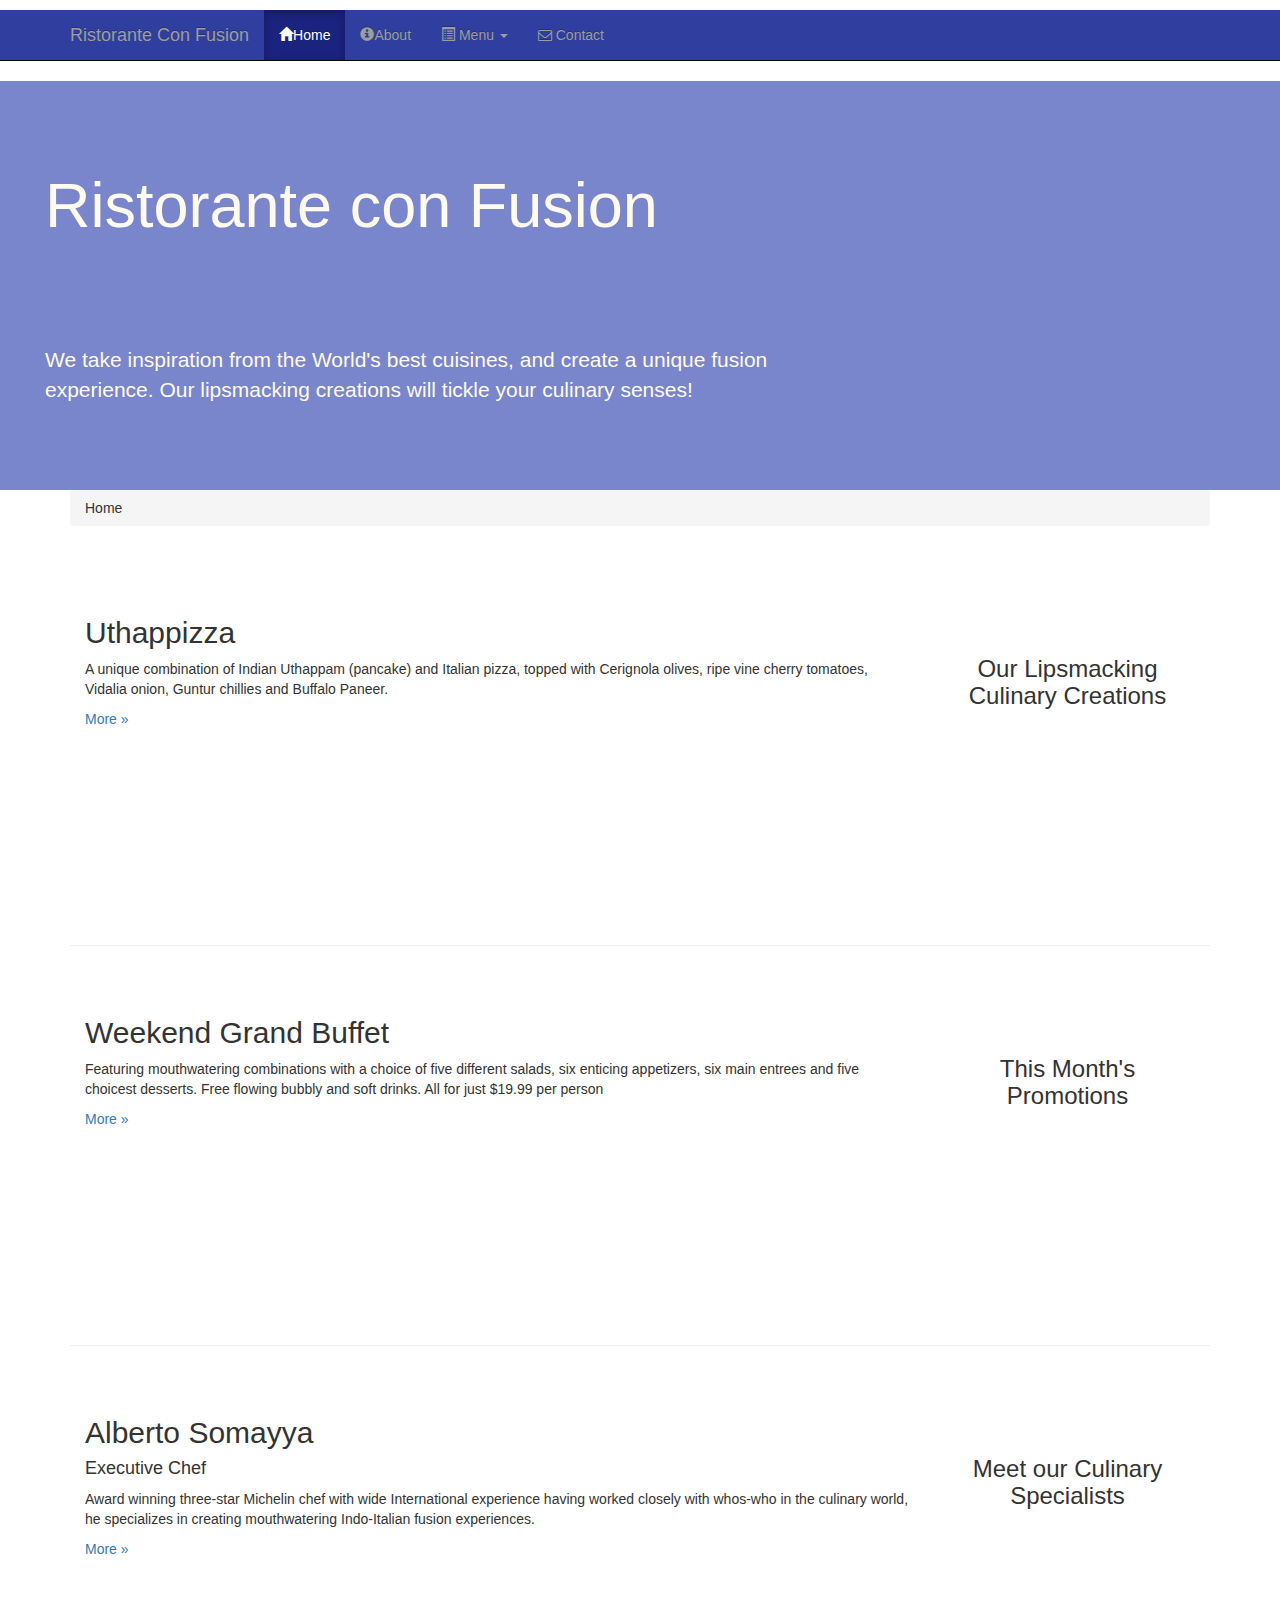
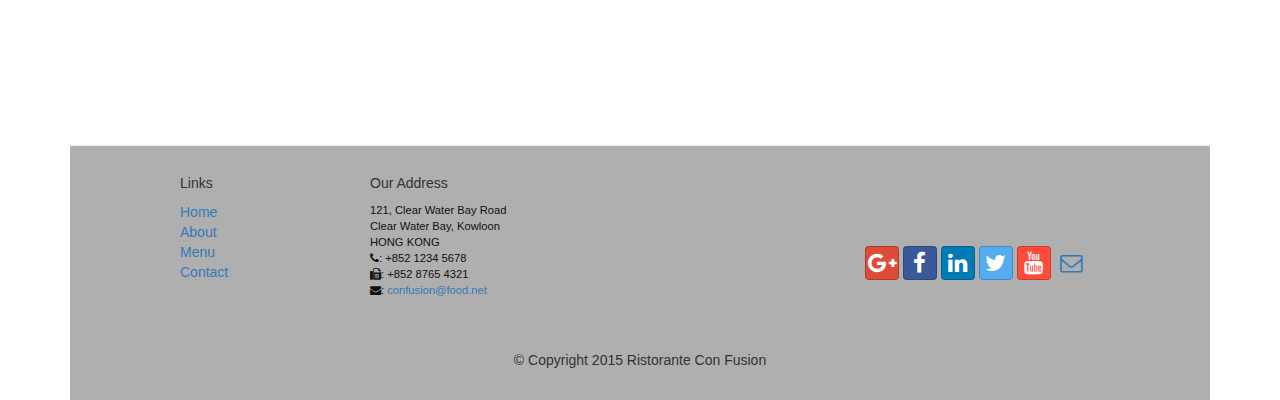
==== conFusion-Work/index.html @ 80133f32 "W2-work" ====
<!DOCTYPE html>
<html lang="en">

<head>
  <meta charset="utf-8">
  <meta http-equiv="X-UA-Compatible" content="IE=edge">
  <meta name="viewport" content="width=device-width, initial-scale=1">
  <!-- The above 3 meta tags *must* come first in the head; any other head
  content must come *after* these tags -->

  <title>Ristorante Con Fusion</title>

  <!-- Bootstrap -->
  <link href="css/bootstrap.min.css" rel="stylesheet">
  <link href="css/bootstrap-theme.min.css" rel="stylesheet">
  <link href="css/mystyles.css" rel="stylesheet">
  <link href="css/font-awesome.min.css" rel="stylesheet">
  <link href="css/bootstrap-social.css" rel="stylesheet">

  <!-- HTML5 shim and Respond.js for IE8 support of HTML5 elements and media queries -->
  <!-- WARNING: Respond.js doesn't work if you view the page via file:// -->
  <!--[if lt IE 9]>
    <script src="https://oss.maxcdn.com/html5shiv/3.7.2/html5shiv.min.js"></script>
    <script src="https://oss.maxcdn.com/respond/1.4.2/respond.min.js"></script>
    <![endif]-->

  </head>

  <body>
    <!-- Start NavBar -->
    <nav class="navbar navbar-inverse navbar-static-top" role="navigation">
      <div class="container">
        <div class="navbar-header">
          <button type="button" class="navbar-toggle collapsed" data-toggle="collapse" data-target="#navbar" aria-expanded="false" aria-controls="navbar">
            <span class="sr-only">Toggle navigation</span>
            <span class="icon-bar"></span>
            <span class="icon-bar"></span>
            <span class="icon-bar"></span>
          </button>
          <a class="navbar-brand" href="index.html">Ristorante Con Fusion</a>
        </div>
        <div id="navbar" class="navbar-collapse collapse">
          <ul class="nav navbar-nav">
            <li class="active">
              <a href="index.html">
                <span class="glyphicon glyphicon-home" aria-hidden="true"></span>Home</a>
              </li>
              <li>
                <a href="aboutus.html">
                  <span class="glyphicon glyphicon-info-sign" aria-hidden="true"></span>About</a>
                </li>
                <li class="dropdown">
                  <a href="#" class="dropdown-toggle" data-toggle="dropdown" role="button" aria-haspopup="true" aria-expanded="false">
                  <span class="glyphicon glyphicon-list-alt" aria-hidden="true"></span> Menu <span class="caret"></span></a>
                  <ul class="dropdown-menu">
                    <li><a href="#">Appetizers</a></li>
                    <li><a href="#">Main Courses</a></li>
                    <li><a href="#">Desserts</a></li>
                    <li><a href="#">Drinks</a></li>
                    <li role="separator" class="divider"></li>
                    <li class="dropdown-header">Specials</li>
                    <li><a href="#">Lunch Buffet</a></li>
                    <li><a href="#">Weekend Brunch</a></li>
                  </ul>
                </li>
                <li>
                  <a href="contactus.html">
                    <i class="fa fa-envelope-o"></i> Contact</a>
                </li>
              </ul>
            </div>
          </div>
        </nav>
        <!-- / NarBar -->

        <!-- Start Header -->
        <header class="jumbotron">
          <!-- Main component for a primary marketing message or call to action -->
          <div class="contianer">
            <div class="row row-header">
              <div class="col-xs-12 col-sm-8">
                <h1>Ristorante con Fusion</h1>
                <p style="padding:40px;"></p>
                <p>We take inspiration from the World's best cuisines, and create a unique fusion experience. Our lipsmacking creations will tickle your culinary senses!</p>
              </div>
              <div class="col-xs-12 col-sm-4">
              </div>
            </div>
          </div>
        </header>
        <!-- / Header -->

        <!-- Start Contain -->
        <div class="container">
          <div class="row">
            <div class="col-xs-12 col-sm-12">
              <!-- start breadcrumb -->
              <ol class="breadcrumb">
                <li>Home</li>
              </ol>
              <!-- / breadcrumb -->
            </div>
            <div>
            </div>
          </div>

          <div class="row row-content">
            <div class="col-xs-12 col-sm-3 col-sm-push-9">
              <p style="padding:20px;"></p>
              <h3 align="center">Our Lipsmacking Culinary Creations</h3>
            </div>
            <div class="col-xs-12 col-sm-9 col-sm-pull-3">
              <h2>Uthappizza</h2>
              <p>A unique combination of Indian Uthappam (pancake) and Italian pizza, topped with Cerignola olives, ripe vine cherry tomatoes, Vidalia onion, Guntur chillies and Buffalo Paneer.</p>
              <p><a href="#">More »</a></p>
            </div>
          </div>

          <div class="row row-content">
            <div class="col-xs-12 col-sm-3 col-sm-push-9">
              <p style="padding:20px;"></p>
              <h3 align="center">This Month's Promotions</h3>
            </div>
            <div class="col-xs-12 col-sm-9 col-sm-pull-3">
              <h2>Weekend Grand Buffet</h2>
              <p>Featuring mouthwatering combinations with a choice of five different salads, six enticing appetizers, six main entrees and five choicest desserts. Free flowing bubbly and soft drinks. All for just $19.99 per person </p>
              <p><a href="#">More »</a></p>
            </div>
          </div>

          <div class="row row-content">
            <div class="col-xs-12 col-sm-3 col-sm-push-9">
              <p style="padding:20px;"></p>
              <h3 align="center">Meet our Culinary Specialists</h3>
            </div>
            <div class="col-xs-12 col-sm-9 col-sm-pull-3">
              <h2>Alberto Somayya</h2>
              <h4>Executive Chef</h4>
              <p>Award winning three-star Michelin chef with wide International experience having worked closely with whos-who in the culinary world, he specializes in creating mouthwatering Indo-Italian fusion experiences. </p>
              <p><a href="#">More »</a></p>
            </div>
          </div>
        </div>
        <!-- / Contain -->

        <!-- Start Footer -->
        <footer>
          <div class="container">
            <div class="row row-footer">
              <div class="col-xs-5 col-xs-offset-1 col-sm-2 col-sm-offset-1">
                <h5>Links</h5>
                <ul class="list-unstyled">
                  <li><a href="index.html">Home</a></li>
                  <li><a href="aboutus.html">About</a></li>
                  <li><a href="#">Menu</a></li>
                  <li><a href="contactus.html">Contact</a></li>
                </ul>
              </div>
              <div class="col-xs-6 col-sm-5">
                <h5>Our Address</h5>
                <address>
                  121, Clear Water Bay Road
                  <br> Clear Water Bay, Kowloon
                  <br> HONG KONG
                  <br>
                  <i class="fa fa-phone"></i>: +852 1234 5678
                  <br>
                  <i class="fa fa-fax"></i>: +852 8765 4321
                  <br>
                  <i class="fa fa-envelope"></i>:
                  <a href="mailto:confusion@food.net">confusion@food.net</a>
                </address>
              </div>
              <div class="col-xs-12 col-sm-4">
                <div style="padding: 40px 10px;">
                  <div class="nav navbar-nav" style="padding: 40px 10px;">
                    <a class="btn btn-social-icon btn-google-plus" href="http://google.com/+">
                      <i class="fa fa-google-plus"></i>
                    </a>
                    <a class="btn btn-social-icon btn-facebook" href="http://www.facebook.com/profile.php?id=">
                      <i class="fa fa-facebook"></i>
                    </a>
                    <a class="btn btn-social-icon btn-linkedin" href="http://www.linkedin.com/in/">
                      <i class="fa fa-linkedin"></i>
                    </a>
                    <a class="btn btn-social-icon btn-twitter" href="http://twitter.com/">
                      <i class="fa fa-twitter"></i>
                    </a>
                    <a class="btn btn-social-icon btn-youtube" href="http://youtube.com/">
                      <i class="fa fa-youtube"></i>
                    </a>
                    <a class="btn btn-social-icon" href="mailto:">
                      <i class="fa fa-envelope-o"></i>
                    </a>
                  </div>
                </div>
              </div>
              <div class="col-xs-12">
                <p style="padding:10px;"></p>
                <p align="center">© Copyright 2015 Ristorante Con Fusion</p>
              </div>
            </div>
          </div>
        </footer>
        <!-- / Footer -->

        <!-- jQuery (necessary for Bootstrap's JavaScript plugins) -->
        <script src="https://ajax.googleapis.com/ajax/libs/jquery/1.11.3/jquery.min.js"></script>
        <!-- Include all compiled plugins (below), or include individual files as needed -->
        <script src="js/bootstrap.min.js"></script>

    </body>

  </html>
---- conFusion-Work/css/mystyles.css ----
.row-header{
    margin:0px auto;
    padding:0px auto;
}

.row-content {
    margin:0px auto;
    padding: 50px 0px 50px 0px;
    border-bottom: 1px ridge;
    min-height:400px;
}

.row-footer{
    background-color: #AfAfAf;
    margin:0px auto;
    padding: 20px 0px 20px 0px;
}

.jumbotron {
    padding:70px 30px 70px 30px;
    margin:0px auto;
    background: #7986CB ;
    color:floralwhite;
}

address{
    font-size:80%;
    margin:0px;
    color:#0f0f0f;
}

body{
    padding:10px 0px 0px 0px;
    z-index:0;
}

.navbar-inverse {
     background: #303F9F;
}

.navbar-inverse .navbar-nav > .active > a,
.navbar-inverse .navbar-nav > .active > a:hover,
.navbar-inverse .navbar-nav > .active > a:focus {
    color: #fff;
    background: #1A237E;
}

.navbar-inverse .navbar-nav > .open > a,
 .navbar-inverse .navbar-nav > .open > a:hover,
 .navbar-inverse .navbar-nav > .open > a:focus {
    color: #fff;
    background: #1A237E;
}

.navbar-inverse .navbar-nav .open .dropdown-menu> li> a,
.navbar-inverse .navbar-nav .open .dropdown-menu {
    background-color: #303F9F;
    color:#eeeeee;
}

.navbar-inverse .navbar-nav .open .dropdown-menu> li> a:hover {
    color:#000000;
}
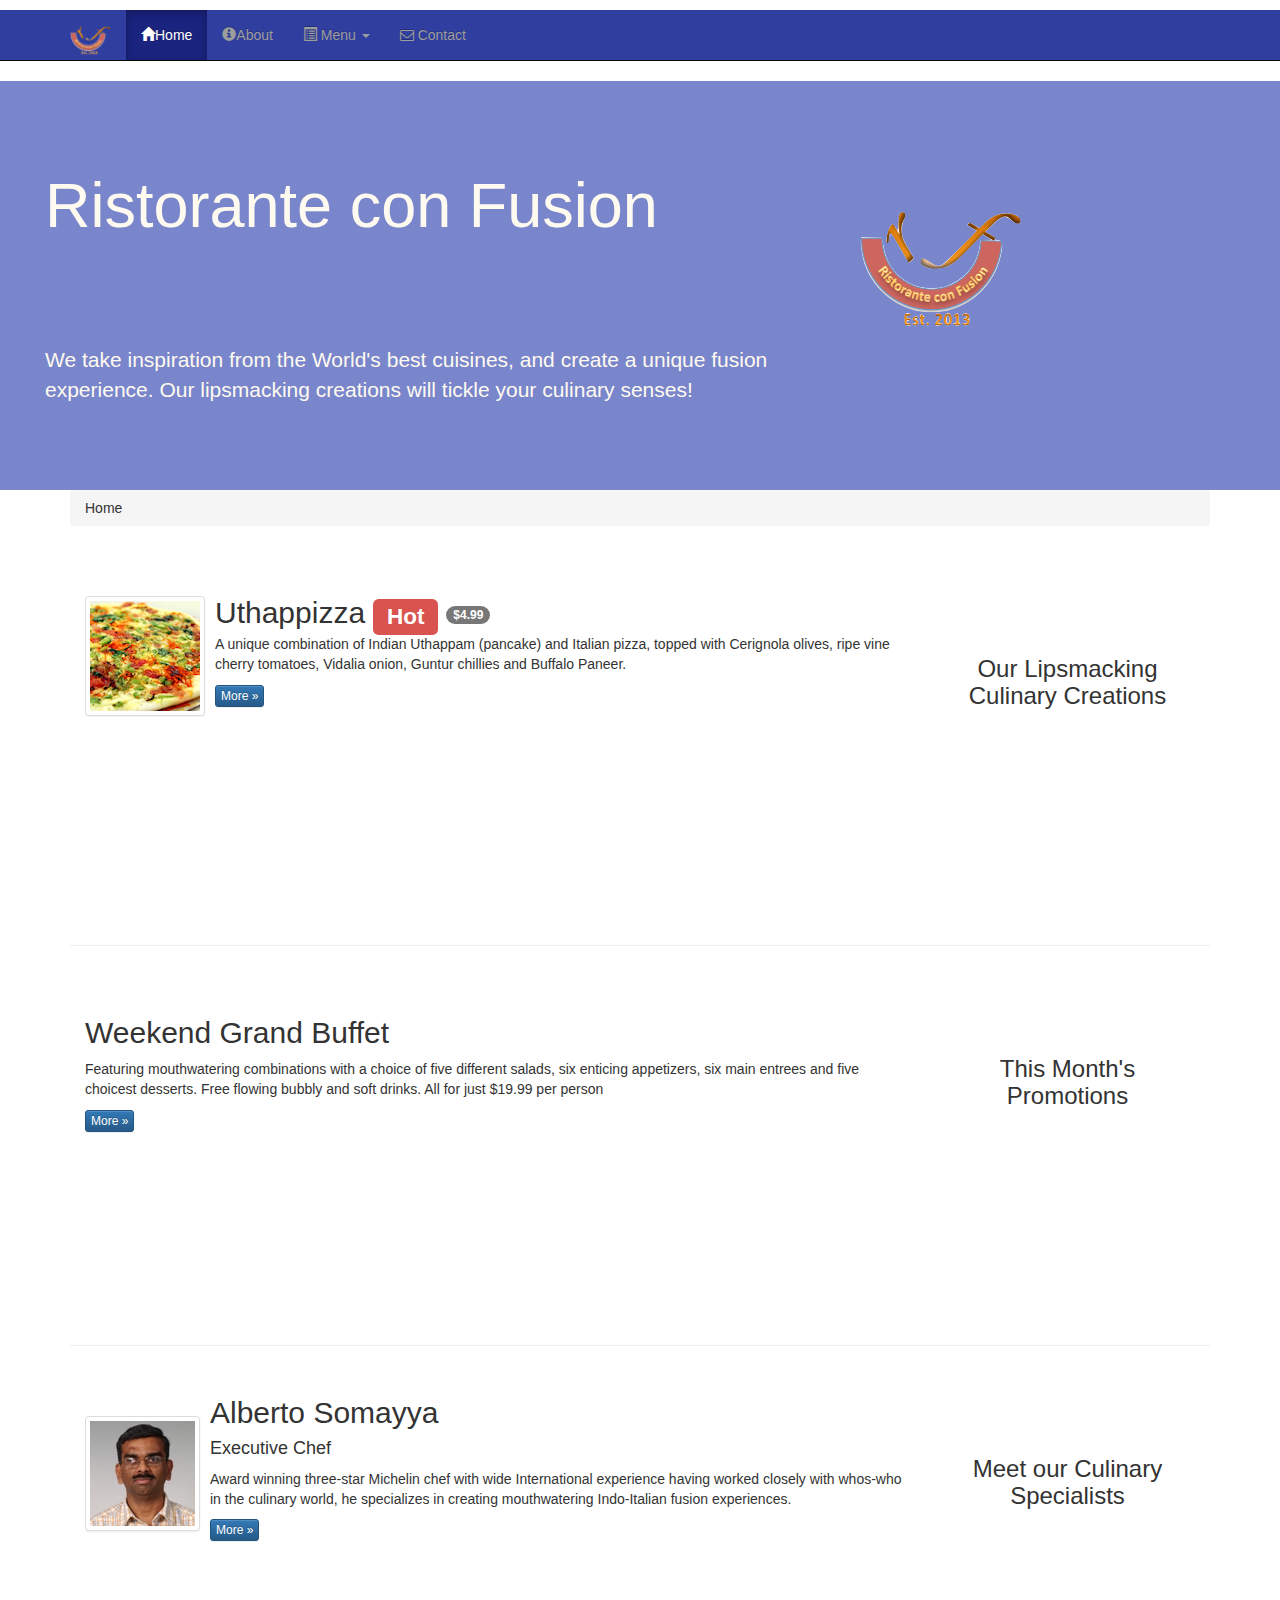
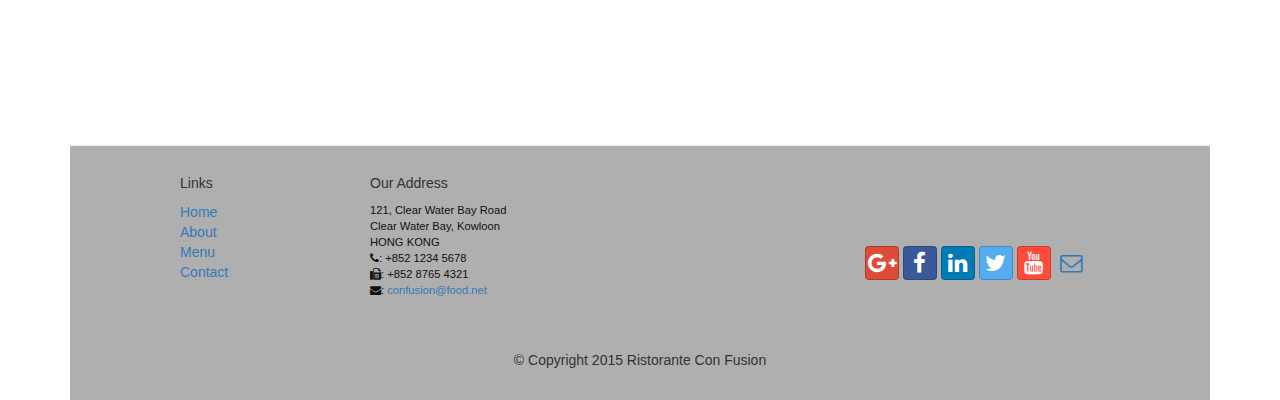
==== commit e892716e: "w2-course-completed" ====
--- a/conFusion-Work/index.html
+++ b/conFusion-Work/index.html
@@ -24,191 +24,220 @@
     <script src="https://oss.maxcdn.com/respond/1.4.2/respond.min.js"></script>
     <![endif]-->
 
-  </head>
-
-  <body>
-    <!-- Start NavBar -->
-    <nav class="navbar navbar-inverse navbar-static-top" role="navigation">
-      <div class="container">
-        <div class="navbar-header">
-          <button type="button" class="navbar-toggle collapsed" data-toggle="collapse" data-target="#navbar" aria-expanded="false" aria-controls="navbar">
-            <span class="sr-only">Toggle navigation</span>
-            <span class="icon-bar"></span>
-            <span class="icon-bar"></span>
-            <span class="icon-bar"></span>
-          </button>
-          <a class="navbar-brand" href="index.html">Ristorante Con Fusion</a>
-        </div>
-        <div id="navbar" class="navbar-collapse collapse">
-          <ul class="nav navbar-nav">
-            <li class="active">
-              <a href="index.html">
-                <span class="glyphicon glyphicon-home" aria-hidden="true"></span>Home</a>
-              </li>
-              <li>
-                <a href="aboutus.html">
-                  <span class="glyphicon glyphicon-info-sign" aria-hidden="true"></span>About</a>
-                </li>
-                <li class="dropdown">
-                  <a href="#" class="dropdown-toggle" data-toggle="dropdown" role="button" aria-haspopup="true" aria-expanded="false">
-                  <span class="glyphicon glyphicon-list-alt" aria-hidden="true"></span> Menu <span class="caret"></span></a>
-                  <ul class="dropdown-menu">
-                    <li><a href="#">Appetizers</a></li>
-                    <li><a href="#">Main Courses</a></li>
-                    <li><a href="#">Desserts</a></li>
-                    <li><a href="#">Drinks</a></li>
-                    <li role="separator" class="divider"></li>
-                    <li class="dropdown-header">Specials</li>
-                    <li><a href="#">Lunch Buffet</a></li>
-                    <li><a href="#">Weekend Brunch</a></li>
-                  </ul>
-                </li>
-                <li>
-                  <a href="contactus.html">
-                    <i class="fa fa-envelope-o"></i> Contact</a>
-                </li>
-              </ul>
+</head>
+
+<body>
+  <!-- Start NavBar -->
+  <nav class="navbar navbar-inverse navbar-static-top" role="navigation">
+    <div class="container">
+      <div class="navbar-header">
+        <button type="button" class="navbar-toggle collapsed" data-toggle="collapse" data-target="#navbar" aria-expanded="false" aria-controls="navbar">
+          <span class="sr-only">Toggle navigation</span>
+          <span class="icon-bar"></span>
+          <span class="icon-bar"></span>
+          <span class="icon-bar"></span>
+        </button>
+        <a class="navbar-brand" href="#">
+          <img src="img/logo.png" height=30 width=41>
+        </a>
+        </a>
+      </div>
+      <div id="navbar" class="navbar-collapse collapse">
+        <ul class="nav navbar-nav">
+          <li class="active">
+            <a href="index.html">
+              <span class="glyphicon glyphicon-home" aria-hidden="true"></span>Home</a>
+          </li>
+          <li>
+            <a href="aboutus.html">
+              <span class="glyphicon glyphicon-info-sign" aria-hidden="true"></span>About</a>
+          </li>
+          <li class="dropdown">
+            <a href="#" class="dropdown-toggle" data-toggle="dropdown" role="button" aria-haspopup="true" aria-expanded="false">
+              <span class="glyphicon glyphicon-list-alt" aria-hidden="true"></span> Menu
+              <span class="caret"></span>
+            </a>
+            <ul class="dropdown-menu">
+              <li><a href="#">Appetizers</a></li>
+              <li><a href="#">Main Courses</a></li>
+              <li><a href="#">Desserts</a></li>
+              <li><a href="#">Drinks</a></li>
+              <li role="separator" class="divider"></li>
+              <li class="dropdown-header">Specials</li>
+              <li><a href="#">Lunch Buffet</a></li>
+              <li><a href="#">Weekend Brunch</a></li>
+            </ul>
+          </li>
+          <li>
+            <a href="contactus.html">
+              <i class="fa fa-envelope-o"></i> Contact</a>
+          </li>
+        </ul>
+      </div>
+    </div>
+  </nav>
+  <!-- / NarBar -->
+
+  <!-- Start Header -->
+  <header class="jumbotron">
+    <!-- Main component for a primary marketing message or call to action -->
+    <div class="contianer">
+      <div class="row row-header">
+        <div class="col-xs-12 col-sm-8">
+          <h1>Ristorante con Fusion</h1>
+          <p style="padding:40px;"></p>
+          <p>We take inspiration from the World's best cuisines, and create a unique fusion experience. Our lipsmacking creations will tickle your culinary senses!</p>
+        </div>
+        <div class="col-xs-12 col-sm-2">
+          <p style="padding:20px;"></p>
+          <img src="img/logo.png" class="img-responsive">
+        </div>
+      </div>
+    </div>
+  </header>
+  <!-- / Header -->
+
+  <!-- Start Contain -->
+  <div class="container">
+    <div class="row">
+      <div class="col-xs-12 col-sm-12">
+        <!-- start breadcrumb -->
+        <ol class="breadcrumb">
+          <li>Home</li>
+        </ol>
+        <!-- / breadcrumb -->
+      </div>
+      <div>
+      </div>
+    </div>
+
+    <div class="row row-content">
+      <div class="col-xs-12 col-sm-3 col-sm-push-9">
+        <p style="padding:20px;"></p>
+        <h3 align="center">Our Lipsmacking Culinary Creations</h3>
+      </div>
+      <div class="col-xs-12 col-sm-9 col-sm-pull-3">
+        <div class="media">
+          <div class="media-left media-middle">
+            <a href="#">
+              <img class="media-object img-thumbnail" src="img/uthappizza.png" alt="Uthappizza">
+            </a>
+          </div>
+          <div class="media-body">
+            <h2 class="media-heading">Uthappizza
+              <span class="label label-danger">Hot</span>
+              <span class="badge">$4.99</span>
+            </h2>
+            <p>A unique combination of Indian Uthappam (pancake) and Italian pizza, topped with Cerignola olives, ripe vine cherry tomatoes, Vidalia onion, Guntur chillies and Buffalo Paneer.</p>
+            <p><a class="btn btn-primary btn-xs" href="#">More &raquo;</a></p>
+          </div>
+        </div>
+      </div>
+    </div>
+
+    <div class="row row-content">
+      <div class="col-xs-12 col-sm-3 col-sm-push-9">
+        <p style="padding:20px;"></p>
+        <h3 align="center">This Month's Promotions</h3>
+      </div>
+      <div class="col-xs-12 col-sm-9 col-sm-pull-3">
+        <h2>Weekend Grand Buffet</h2>
+        <p>Featuring mouthwatering combinations with a choice of five different salads, six enticing appetizers, six main entrees and five choicest desserts. Free flowing bubbly and soft drinks. All for just $19.99 per person </p>
+        <p><a class="btn btn-primary btn-xs" href="#">More &raquo;</a></p>
+      </div>
+    </div>
+
+    <div class="row row-content">
+      <div class="col-xs-12 col-sm-3 col-sm-push-9">
+        <p style="padding:20px;"></p>
+        <h3 align="center">Meet our Culinary Specialists</h3>
+      </div>
+      <div class="col-xs-12 col-sm-9 col-sm-pull-3">
+        <div class="media">
+          <div class="media-left media-middle">
+            <a href="#">
+              <img class="media-object img-thumbnail" src="img/alberto.png" alt="Alberto Somayya">
+            </a>
+          </div>
+          <div class="media-body">
+            <h2 class="media-heading">Alberto Somayya</h2>
+            <h4>Executive Chef</h4>
+            <p>Award winning three-star Michelin chef with wide International experience having worked closely with whos-who in the culinary world, he specializes in creating mouthwatering Indo-Italian fusion experiences.
+            </p>
+            <p><a class="btn btn-primary btn-xs" href="#">More &raquo;</a></p>
+          </div>
+        </div>
+      </div>
+    </div>
+  </div>
+  <!-- / Contain -->
+
+  <!-- Start Footer -->
+  <footer>
+    <div class="container">
+      <div class="row row-footer">
+        <div class="col-xs-5 col-xs-offset-1 col-sm-2 col-sm-offset-1">
+          <h5>Links</h5>
+          <ul class="list-unstyled">
+            <li><a href="index.html">Home</a></li>
+            <li><a href="aboutus.html">About</a></li>
+            <li><a href="#">Menu</a></li>
+            <li><a href="contactus.html">Contact</a></li>
+          </ul>
+        </div>
+        <div class="col-xs-6 col-sm-5">
+          <h5>Our Address</h5>
+          <address>
+            121, Clear Water Bay Road
+            <br> Clear Water Bay, Kowloon
+            <br> HONG KONG
+            <br>
+            <i class="fa fa-phone"></i>: +852 1234 5678
+            <br>
+            <i class="fa fa-fax"></i>: +852 8765 4321
+            <br>
+            <i class="fa fa-envelope"></i>:
+            <a href="mailto:confusion@food.net">confusion@food.net</a>
+          </address>
+        </div>
+        <div class="col-xs-12 col-sm-4">
+          <div style="padding: 40px 10px;">
+            <div class="nav navbar-nav" style="padding: 40px 10px;">
+              <a class="btn btn-social-icon btn-google-plus" href="http://google.com/+">
+                <i class="fa fa-google-plus"></i>
+              </a>
+              <a class="btn btn-social-icon btn-facebook" href="http://www.facebook.com/profile.php?id=">
+                <i class="fa fa-facebook"></i>
+              </a>
+              <a class="btn btn-social-icon btn-linkedin" href="http://www.linkedin.com/in/">
+                <i class="fa fa-linkedin"></i>
+              </a>
+              <a class="btn btn-social-icon btn-twitter" href="http://twitter.com/">
+                <i class="fa fa-twitter"></i>
+              </a>
+              <a class="btn btn-social-icon btn-youtube" href="http://youtube.com/">
+                <i class="fa fa-youtube"></i>
+              </a>
+              <a class="btn btn-social-icon" href="mailto:">
+                <i class="fa fa-envelope-o"></i>
+              </a>
             </div>
           </div>
-        </nav>
-        <!-- / NarBar -->
-
-        <!-- Start Header -->
-        <header class="jumbotron">
-          <!-- Main component for a primary marketing message or call to action -->
-          <div class="contianer">
-            <div class="row row-header">
-              <div class="col-xs-12 col-sm-8">
-                <h1>Ristorante con Fusion</h1>
-                <p style="padding:40px;"></p>
-                <p>We take inspiration from the World's best cuisines, and create a unique fusion experience. Our lipsmacking creations will tickle your culinary senses!</p>
-              </div>
-              <div class="col-xs-12 col-sm-4">
-              </div>
-            </div>
-          </div>
-        </header>
-        <!-- / Header -->
-
-        <!-- Start Contain -->
-        <div class="container">
-          <div class="row">
-            <div class="col-xs-12 col-sm-12">
-              <!-- start breadcrumb -->
-              <ol class="breadcrumb">
-                <li>Home</li>
-              </ol>
-              <!-- / breadcrumb -->
-            </div>
-            <div>
-            </div>
-          </div>
-
-          <div class="row row-content">
-            <div class="col-xs-12 col-sm-3 col-sm-push-9">
-              <p style="padding:20px;"></p>
-              <h3 align="center">Our Lipsmacking Culinary Creations</h3>
-            </div>
-            <div class="col-xs-12 col-sm-9 col-sm-pull-3">
-              <h2>Uthappizza</h2>
-              <p>A unique combination of Indian Uthappam (pancake) and Italian pizza, topped with Cerignola olives, ripe vine cherry tomatoes, Vidalia onion, Guntur chillies and Buffalo Paneer.</p>
-              <p><a href="#">More »</a></p>
-            </div>
-          </div>
-
-          <div class="row row-content">
-            <div class="col-xs-12 col-sm-3 col-sm-push-9">
-              <p style="padding:20px;"></p>
-              <h3 align="center">This Month's Promotions</h3>
-            </div>
-            <div class="col-xs-12 col-sm-9 col-sm-pull-3">
-              <h2>Weekend Grand Buffet</h2>
-              <p>Featuring mouthwatering combinations with a choice of five different salads, six enticing appetizers, six main entrees and five choicest desserts. Free flowing bubbly and soft drinks. All for just $19.99 per person </p>
-              <p><a href="#">More »</a></p>
-            </div>
-          </div>
-
-          <div class="row row-content">
-            <div class="col-xs-12 col-sm-3 col-sm-push-9">
-              <p style="padding:20px;"></p>
-              <h3 align="center">Meet our Culinary Specialists</h3>
-            </div>
-            <div class="col-xs-12 col-sm-9 col-sm-pull-3">
-              <h2>Alberto Somayya</h2>
-              <h4>Executive Chef</h4>
-              <p>Award winning three-star Michelin chef with wide International experience having worked closely with whos-who in the culinary world, he specializes in creating mouthwatering Indo-Italian fusion experiences. </p>
-              <p><a href="#">More »</a></p>
-            </div>
-          </div>
-        </div>
-        <!-- / Contain -->
-
-        <!-- Start Footer -->
-        <footer>
-          <div class="container">
-            <div class="row row-footer">
-              <div class="col-xs-5 col-xs-offset-1 col-sm-2 col-sm-offset-1">
-                <h5>Links</h5>
-                <ul class="list-unstyled">
-                  <li><a href="index.html">Home</a></li>
-                  <li><a href="aboutus.html">About</a></li>
-                  <li><a href="#">Menu</a></li>
-                  <li><a href="contactus.html">Contact</a></li>
-                </ul>
-              </div>
-              <div class="col-xs-6 col-sm-5">
-                <h5>Our Address</h5>
-                <address>
-                  121, Clear Water Bay Road
-                  <br> Clear Water Bay, Kowloon
-                  <br> HONG KONG
-                  <br>
-                  <i class="fa fa-phone"></i>: +852 1234 5678
-                  <br>
-                  <i class="fa fa-fax"></i>: +852 8765 4321
-                  <br>
-                  <i class="fa fa-envelope"></i>:
-                  <a href="mailto:confusion@food.net">confusion@food.net</a>
-                </address>
-              </div>
-              <div class="col-xs-12 col-sm-4">
-                <div style="padding: 40px 10px;">
-                  <div class="nav navbar-nav" style="padding: 40px 10px;">
-                    <a class="btn btn-social-icon btn-google-plus" href="http://google.com/+">
-                      <i class="fa fa-google-plus"></i>
-                    </a>
-                    <a class="btn btn-social-icon btn-facebook" href="http://www.facebook.com/profile.php?id=">
-                      <i class="fa fa-facebook"></i>
-                    </a>
-                    <a class="btn btn-social-icon btn-linkedin" href="http://www.linkedin.com/in/">
-                      <i class="fa fa-linkedin"></i>
-                    </a>
-                    <a class="btn btn-social-icon btn-twitter" href="http://twitter.com/">
-                      <i class="fa fa-twitter"></i>
-                    </a>
-                    <a class="btn btn-social-icon btn-youtube" href="http://youtube.com/">
-                      <i class="fa fa-youtube"></i>
-                    </a>
-                    <a class="btn btn-social-icon" href="mailto:">
-                      <i class="fa fa-envelope-o"></i>
-                    </a>
-                  </div>
-                </div>
-              </div>
-              <div class="col-xs-12">
-                <p style="padding:10px;"></p>
-                <p align="center">© Copyright 2015 Ristorante Con Fusion</p>
-              </div>
-            </div>
-          </div>
-        </footer>
-        <!-- / Footer -->
-
-        <!-- jQuery (necessary for Bootstrap's JavaScript plugins) -->
-        <script src="https://ajax.googleapis.com/ajax/libs/jquery/1.11.3/jquery.min.js"></script>
-        <!-- Include all compiled plugins (below), or include individual files as needed -->
-        <script src="js/bootstrap.min.js"></script>
-
-    </body>
-
-  </html>
+        </div>
+        <div class="col-xs-12">
+          <p style="padding:10px;"></p>
+          <p align="center">© Copyright 2015 Ristorante Con Fusion</p>
+        </div>
+      </div>
+    </div>
+  </footer>
+  <!-- / Footer -->
+
+  <!-- jQuery (necessary for Bootstrap's JavaScript plugins) -->
+  <script src="https://ajax.googleapis.com/ajax/libs/jquery/1.11.3/jquery.min.js"></script>
+  <!-- Include all compiled plugins (below), or include individual files as needed -->
+  <script src="js/bootstrap.min.js"></script>
+
+</body>
+
+</html>
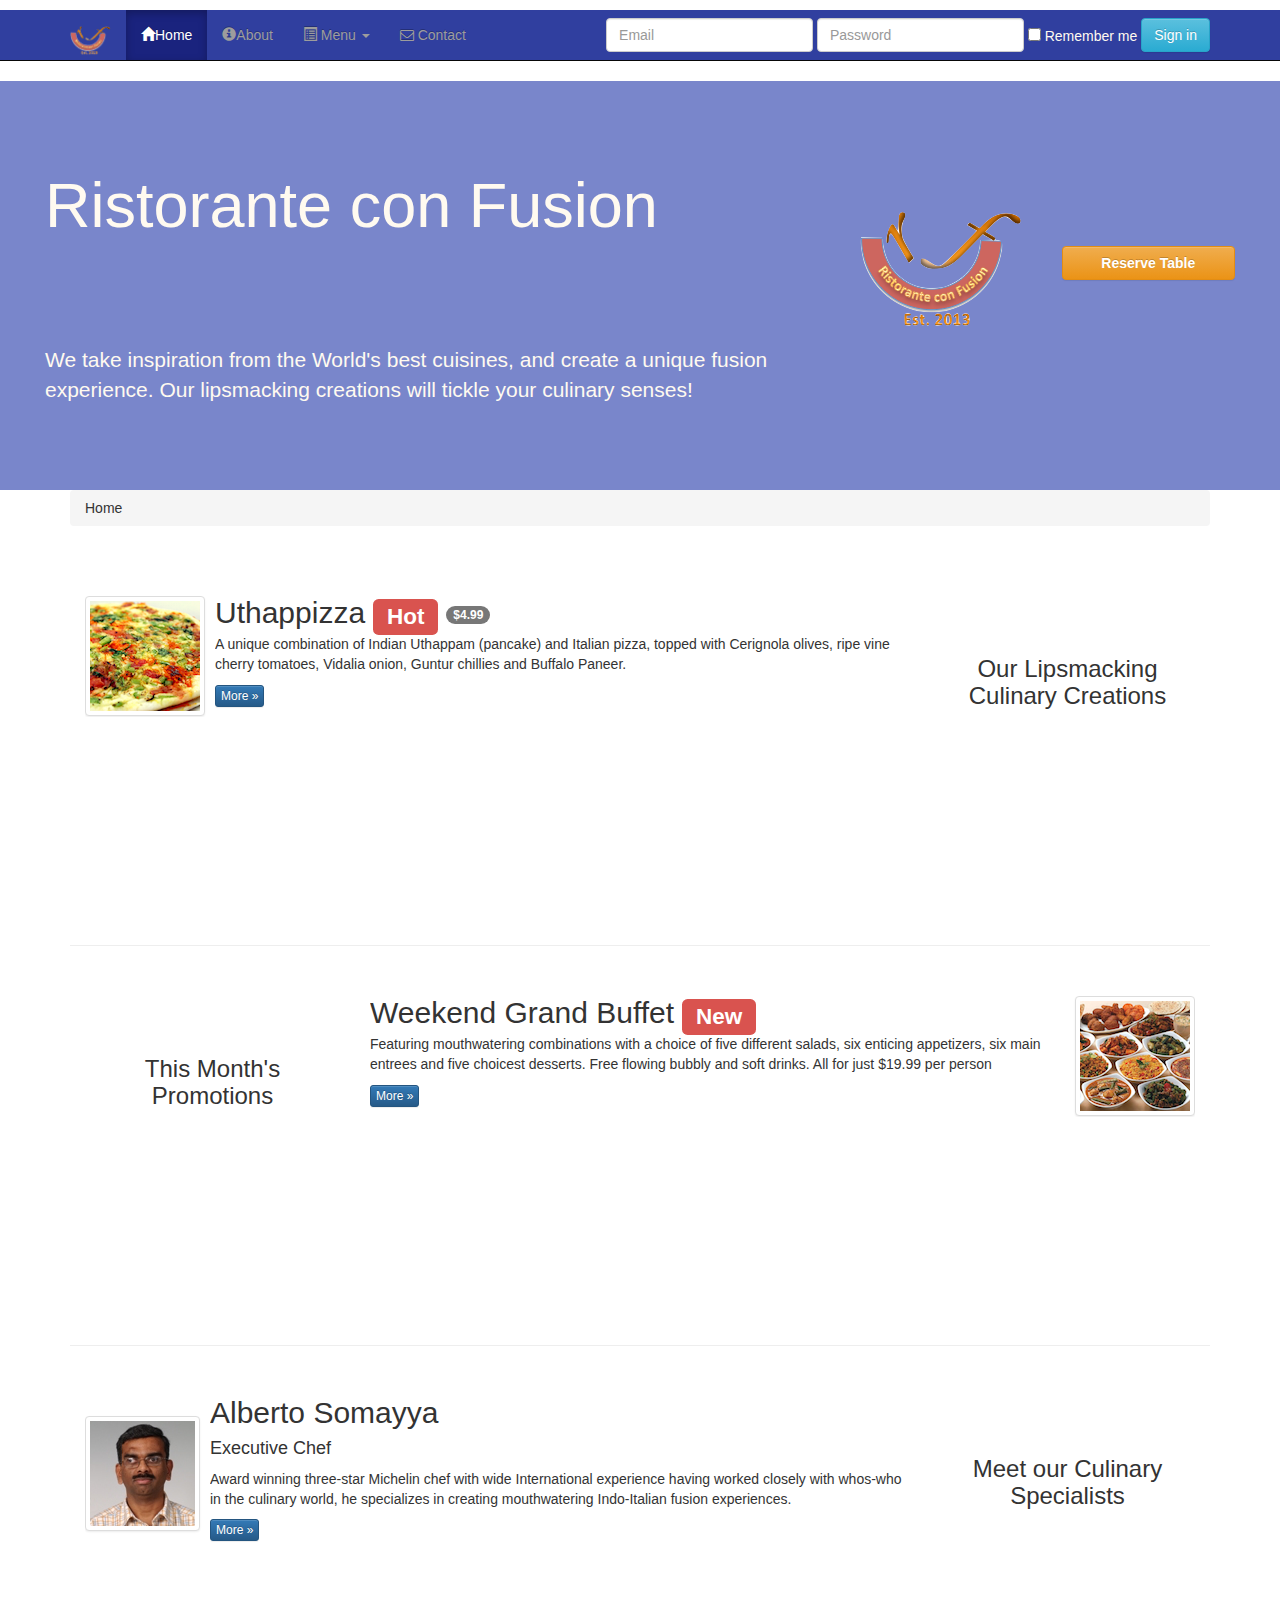
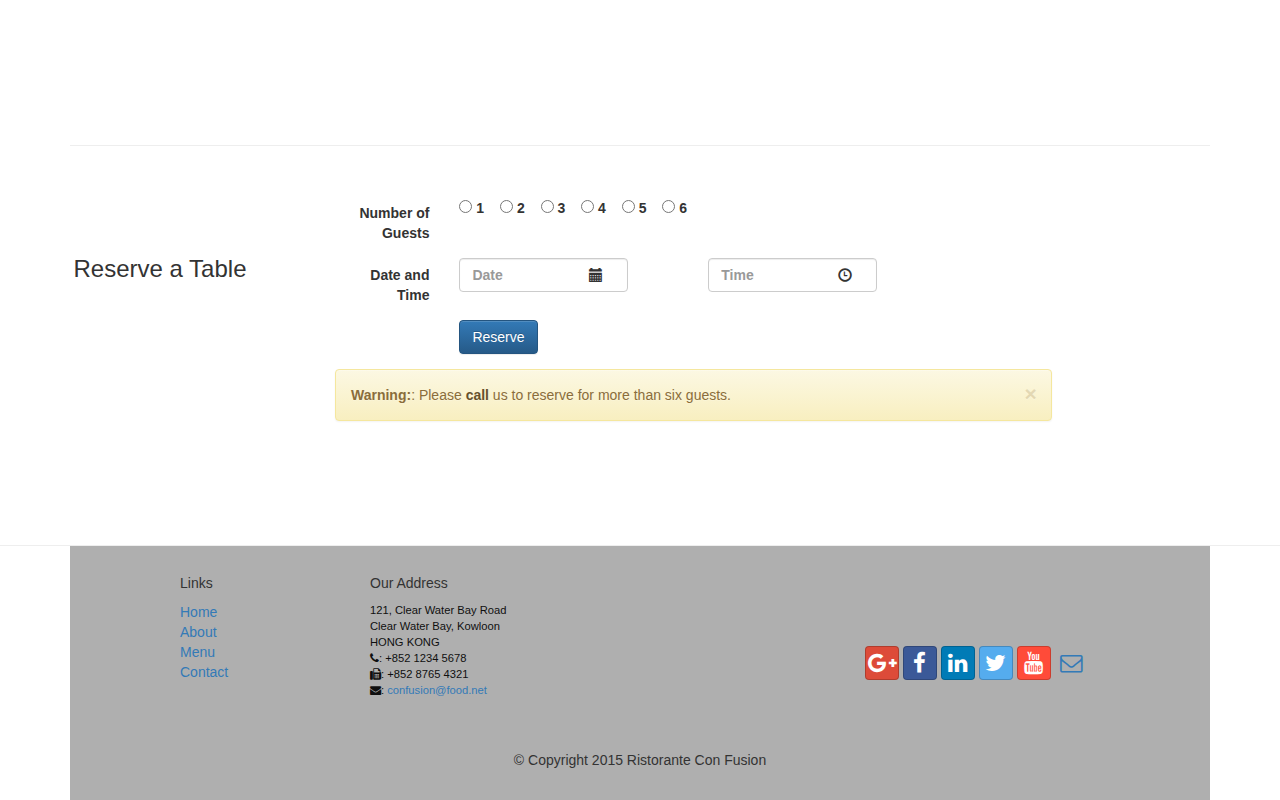
==== commit b7272da3: "week2-task-done" ====
--- a/conFusion-Work/index.html
+++ b/conFusion-Work/index.html
@@ -73,24 +73,45 @@
               <i class="fa fa-envelope-o"></i> Contact</a>
           </li>
         </ul>
+        <!-- Navbar Form -->
+        <form class="navbar-form navbar-right navbar-label" role="search">
+          <div class="form-group">
+            <label class="sr-only" for="email">Email address</label>
+            <input type="email" class="form-control" id="email" placeholder="Email ">
+          </div>
+          <div class="form-group">
+            <label class="sr-only" for="password">Password</label>
+            <input type="password" class="form-control" id="password" placeholder="Password ">
+          </div>
+          <div class="checkbox">
+            <label>
+              <input type="checkbox"> Remember me </label>
+          </div>
+          <button type="submit" class="btn btn-info">Sign in</button>
+        </form>
+        <!-- / Navbar Form -->
       </div>
     </div>
   </nav>
   <!-- / NarBar -->
 
   <!-- Start Header -->
-  <header class="jumbotron">
+  <header class="jumbotron ">
     <!-- Main component for a primary marketing message or call to action -->
-    <div class="contianer">
-      <div class="row row-header">
-        <div class="col-xs-12 col-sm-8">
+    <div class="contianer ">
+      <div class="row row-header ">
+        <div class="col-xs-12 col-sm-8 ">
           <h1>Ristorante con Fusion</h1>
-          <p style="padding:40px;"></p>
+          <p style="padding:40px; "></p>
           <p>We take inspiration from the World's best cuisines, and create a unique fusion experience. Our lipsmacking creations will tickle your culinary senses!</p>
         </div>
-        <div class="col-xs-12 col-sm-2">
-          <p style="padding:20px;"></p>
-          <img src="img/logo.png" class="img-responsive">
+        <div class="col-xs-12 col-sm-2 ">
+          <p style="padding:20px; "></p>
+          <img src="img/logo.png " class="img-responsive ">
+        </div>
+        <div class="col-xs-12 col-sm-2 ">
+          <p style="padding:40px; "></p>
+          <a href="#reserve_table" class="btn btn-warning btn-block" role="button"><b>Reserve Table</b></a>
         </div>
       </div>
     </div>
@@ -98,11 +119,11 @@
   <!-- / Header -->
 
   <!-- Start Contain -->
-  <div class="container">
-    <div class="row">
-      <div class="col-xs-12 col-sm-12">
+  <div class="container ">
+    <div class="row ">
+      <div class="col-xs-12 col-sm-12 ">
         <!-- start breadcrumb -->
-        <ol class="breadcrumb">
+        <ol class="breadcrumb ">
           <li>Home</li>
         </ol>
         <!-- / breadcrumb -->
@@ -111,122 +132,195 @@
       </div>
     </div>
 
-    <div class="row row-content">
-      <div class="col-xs-12 col-sm-3 col-sm-push-9">
-        <p style="padding:20px;"></p>
-        <h3 align="center">Our Lipsmacking Culinary Creations</h3>
-      </div>
-      <div class="col-xs-12 col-sm-9 col-sm-pull-3">
-        <div class="media">
-          <div class="media-left media-middle">
-            <a href="#">
-              <img class="media-object img-thumbnail" src="img/uthappizza.png" alt="Uthappizza">
+    <div class="row row-content ">
+      <div class="col-xs-12 col-sm-3 col-sm-push-9 ">
+        <p style="padding:20px; "></p>
+        <h3 align="center ">Our Lipsmacking Culinary Creations</h3>
+      </div>
+      <div class="col-xs-12 col-sm-9 col-sm-pull-3 ">
+        <div class="media ">
+          <div class="media-left media-middle ">
+            <a href="# ">
+              <img class="media-object img-thumbnail " src="img/uthappizza.png " alt="Uthappizza ">
             </a>
           </div>
-          <div class="media-body">
-            <h2 class="media-heading">Uthappizza
-              <span class="label label-danger">Hot</span>
-              <span class="badge">$4.99</span>
+          <div class="media-body ">
+            <h2 class="media-heading ">Uthappizza
+              <span class="label label-danger ">Hot</span>
+              <span class="badge ">$4.99</span>
             </h2>
             <p>A unique combination of Indian Uthappam (pancake) and Italian pizza, topped with Cerignola olives, ripe vine cherry tomatoes, Vidalia onion, Guntur chillies and Buffalo Paneer.</p>
-            <p><a class="btn btn-primary btn-xs" href="#">More &raquo;</a></p>
+            <p><a class="btn btn-primary btn-xs " href="# ">More &raquo;</a></p>
           </div>
         </div>
       </div>
     </div>
 
     <div class="row row-content">
-      <div class="col-xs-12 col-sm-3 col-sm-push-9">
-        <p style="padding:20px;"></p>
-        <h3 align="center">This Month's Promotions</h3>
-      </div>
-      <div class="col-xs-12 col-sm-9 col-sm-pull-3">
-        <h2>Weekend Grand Buffet</h2>
-        <p>Featuring mouthwatering combinations with a choice of five different salads, six enticing appetizers, six main entrees and five choicest desserts. Free flowing bubbly and soft drinks. All for just $19.99 per person </p>
-        <p><a class="btn btn-primary btn-xs" href="#">More &raquo;</a></p>
-      </div>
-    </div>
-
-    <div class="row row-content">
-      <div class="col-xs-12 col-sm-3 col-sm-push-9">
-        <p style="padding:20px;"></p>
-        <h3 align="center">Meet our Culinary Specialists</h3>
-      </div>
-      <div class="col-xs-12 col-sm-9 col-sm-pull-3">
-        <div class="media">
-          <div class="media-left media-middle">
-            <a href="#">
-              <img class="media-object img-thumbnail" src="img/alberto.png" alt="Alberto Somayya">
+      <div class="col-xs-12 col-sm-3">
+        <p style="padding:20px; "></p>
+        <h3 align="center ">This Month's Promotions</h3>
+      </div>
+      <div class="col-xs-12 col-sm-9 ">
+        <div class="media ">
+          <div class="media-body ">
+            <h2 class="media-heading ">Weekend Grand Buffet
+              <span class="label label-danger">New</span>
+            </h2>
+            <p>Featuring mouthwatering combinations with a choice of five different salads, six enticing appetizers, six main entrees and five choicest desserts. Free flowing bubbly and soft drinks. All for just $19.99 per person </p>
+            <p>
+              <a class="btn btn-primary btn-xs" href="# ">More &raquo;</a></p>
+          </div>
+          <div class="media-right media-middle">
+            <a href="# ">
+              <img class="media-object img-thumbnail" src="img/buffet.png " alt="Buffet ">
             </a>
           </div>
-          <div class="media-body">
-            <h2 class="media-heading">Alberto Somayya</h2>
+        </div>
+      </div>
+    </div>
+
+    <div class="row row-content ">
+      <div class="col-xs-12 col-sm-3 col-sm-push-9 ">
+        <p style="padding:20px; "></p>
+        <h3 align="center ">Meet our Culinary Specialists</h3>
+      </div>
+      <div class="col-xs-12 col-sm-9 col-sm-pull-3 ">
+        <div class="media ">
+          <div class="media-left media-middle ">
+            <a href="# ">
+              <img class="media-object img-thumbnail " src="img/alberto.png " alt="Alberto Somayya ">
+            </a>
+          </div>
+          <div class="media-body ">
+            <h2 class="media-heading ">Alberto Somayya</h2>
             <h4>Executive Chef</h4>
             <p>Award winning three-star Michelin chef with wide International experience having worked closely with whos-who in the culinary world, he specializes in creating mouthwatering Indo-Italian fusion experiences.
             </p>
-            <p><a class="btn btn-primary btn-xs" href="#">More &raquo;</a></p>
+            <p><a class="btn btn-primary btn-xs " href="# ">More &raquo;</a></p>
           </div>
         </div>
       </div>
     </div>
   </div>
+  <!-- Reserve Table -->
+  <div class="row row-content" id="reserve_table">
+    <div class="col-xs-12 col-sm-3 ">
+      <p style="padding:20px; "></p>
+      <h3 align="center">Reserve a Table</h3>
+    </div>
+    <div class="col-xs-12 col-sm-7 ">
+      <!-- form input -->
+      <form class="form-horizontal" role="form">
+        <div class="form-group">
+          <label for="guestsNumber" class="col-sm-2 control-label">Number of Guests</label>
+          <div class="col-sm-10">
+            <label style="margin-right:12px;">
+              <input type="radio" id="guestsNumber" name="guestsNumber" required> 1 </label>
+            <label style="margin-right:12px;">
+              <input type="radio" id="guestsNumber" name="guestsNumber" required> 2 </label>
+            <label style="margin-right:12px;">
+              <input type="radio" id="guestsNumber" name="guestsNumber" required> 3 </label>
+            <label style="margin-right:12px;">
+              <input type="radio" id="guestsNumber" name="guestsNumber" required> 4 </label>
+            <label style="margin-right:12px;">
+              <input type="radio" id="guestsNumber" name="guestsNumber" required> 5 </label>
+            <label style="margin-right:12px;">
+              <input type="radio" id="guestsNumber" name="guestsNumber" required> 6 </label>
+          </div>
+        </div>
+        <div class="form-group">
+          <label for="dateTime" class="col-sm-2 control-label">Date and Time</label>
+          <div class="col-sm-4">
+            <label style="margin-right:50px;" class="has-feedback">
+              <input type="text" class="form-control inputtext-inline" id="date" aria-describedby="reservationDate" placeholder="Date">
+              <span class="glyphicon glyphicon-calendar form-control-feedback" aria-hidden="true"></span>
+              <span id="reservationDate" class="sr-only">Date</span>
+            </label>
+          </div>
+          <div class="col-sm-4">
+            <label style="margin-right:50px;" class="has-feedback">
+              <input type="text" class="form-control" id="time" aria-describedby="reservationTime" placeholder="Time">
+              <span class="glyphicon glyphicon-time form-control-feedback" aria-hidden="true"></span>
+              <span id="reservationTime" class="sr-only">Date</span>
+            </label>
+          </div>
+        </div>
+        <div class="form-group">
+          <div class="col-sm-offset-2 col-sm-10">
+            <button type="submit" class="btn btn-primary">Reserve</button>
+          </div>
+        </div>
+      </form>
+      <!-- / form input -->
+      <div class="alert alert-warning alert-dismissible" role="alert">
+        <buXon type="buXon" class="close" data-dismiss="alert" aria-label="Close">
+          <span aria-hidden="true">&times;</span>
+        </buXon>
+        <strong>Warning:</strong>: Please
+        <a href="tel:+85212345678" class="alert-link">
+      	call</a> us to reserve for more than six guests.
+      </div>
+    </div>
+  </div>
+  <!-- / Reserve Table -->
   <!-- / Contain -->
 
   <!-- Start Footer -->
   <footer>
-    <div class="container">
-      <div class="row row-footer">
-        <div class="col-xs-5 col-xs-offset-1 col-sm-2 col-sm-offset-1">
+    <div class="container ">
+      <div class="row row-footer ">
+        <div class="col-xs-5 col-xs-offset-1 col-sm-2 col-sm-offset-1 ">
           <h5>Links</h5>
-          <ul class="list-unstyled">
-            <li><a href="index.html">Home</a></li>
-            <li><a href="aboutus.html">About</a></li>
-            <li><a href="#">Menu</a></li>
-            <li><a href="contactus.html">Contact</a></li>
+          <ul class="list-unstyled ">
+            <li><a href="index.html ">Home</a></li>
+            <li><a href="aboutus.html ">About</a></li>
+            <li><a href="# ">Menu</a></li>
+            <li><a href="contactus.html ">Contact</a></li>
           </ul>
         </div>
-        <div class="col-xs-6 col-sm-5">
+        <div class="col-xs-6 col-sm-5 ">
           <h5>Our Address</h5>
           <address>
             121, Clear Water Bay Road
             <br> Clear Water Bay, Kowloon
             <br> HONG KONG
             <br>
-            <i class="fa fa-phone"></i>: +852 1234 5678
+            <i class="fa fa-phone "></i>: +852 1234 5678
             <br>
-            <i class="fa fa-fax"></i>: +852 8765 4321
+            <i class="fa fa-fax "></i>: +852 8765 4321
             <br>
-            <i class="fa fa-envelope"></i>:
-            <a href="mailto:confusion@food.net">confusion@food.net</a>
+            <i class="fa fa-envelope "></i>:
+            <a href="mailto:confusion@food.net ">confusion@food.net</a>
           </address>
         </div>
-        <div class="col-xs-12 col-sm-4">
-          <div style="padding: 40px 10px;">
-            <div class="nav navbar-nav" style="padding: 40px 10px;">
-              <a class="btn btn-social-icon btn-google-plus" href="http://google.com/+">
-                <i class="fa fa-google-plus"></i>
-              </a>
-              <a class="btn btn-social-icon btn-facebook" href="http://www.facebook.com/profile.php?id=">
-                <i class="fa fa-facebook"></i>
-              </a>
-              <a class="btn btn-social-icon btn-linkedin" href="http://www.linkedin.com/in/">
-                <i class="fa fa-linkedin"></i>
-              </a>
-              <a class="btn btn-social-icon btn-twitter" href="http://twitter.com/">
-                <i class="fa fa-twitter"></i>
-              </a>
-              <a class="btn btn-social-icon btn-youtube" href="http://youtube.com/">
-                <i class="fa fa-youtube"></i>
-              </a>
-              <a class="btn btn-social-icon" href="mailto:">
-                <i class="fa fa-envelope-o"></i>
+        <div class="col-xs-12 col-sm-4 ">
+          <div style="padding: 40px 10px; ">
+            <div class="nav navbar-nav " style="padding: 40px 10px; ">
+              <a class="btn btn-social-icon btn-google-plus " href="http://google.com/+ ">
+                <i class="fa fa-google-plus "></i>
+              </a>
+              <a class="btn btn-social-icon btn-facebook " href="http://www.facebook.com/profile.php?id=">
+                <i class=" fa fa-facebook "></i>
+              </a>
+              <a class="btn btn-social-icon btn-linkedin " href="http://www.linkedin.com/in/ ">
+                <i class="fa fa-linkedin "></i>
+              </a>
+              <a class="btn btn-social-icon btn-twitter " href="http://twitter.com/ ">
+                <i class="fa fa-twitter "></i>
+              </a>
+              <a class="btn btn-social-icon btn-youtube " href="http://youtube.com/ ">
+                <i class="fa fa-youtube "></i>
+              </a>
+              <a class="btn btn-social-icon " href="mailto: ">
+                <i class="fa fa-envelope-o "></i>
               </a>
             </div>
           </div>
         </div>
-        <div class="col-xs-12">
-          <p style="padding:10px;"></p>
-          <p align="center">© Copyright 2015 Ristorante Con Fusion</p>
+        <div class="col-xs-12 ">
+          <p style="padding:10px; "></p>
+          <p align="center ">© Copyright 2015 Ristorante Con Fusion</p>
         </div>
       </div>
     </div>
@@ -234,9 +328,9 @@
   <!-- / Footer -->
 
   <!-- jQuery (necessary for Bootstrap's JavaScript plugins) -->
-  <script src="https://ajax.googleapis.com/ajax/libs/jquery/1.11.3/jquery.min.js"></script>
+  <script src="https://ajax.googleapis.com/ajax/libs/jquery/1.11.3/jquery.min.js "></script>
   <!-- Include all compiled plugins (below), or include individual files as needed -->
-  <script src="js/bootstrap.min.js"></script>
+  <script src="js/bootstrap.min.js "></script>
 
 </body>
 
--- a/conFusion-Work/css/mystyles.css
+++ b/conFusion-Work/css/mystyles.css
@@ -1,63 +1,59 @@
-.row-header{
-    margin:0px auto;
-    padding:0px auto;
+.row-header {
+  margin: 0px auto;
+  padding: 0px auto;
+}
+.row-content {
+  margin: 0px auto;
+  padding: 50px 0px 50px 0px;
+  border-bottom: 1px ridge;
+  min-height: 400px;
+}
+.row-footer {
+  background-color: #AfAfAf;
+  margin: 0px auto;
+  padding: 20px 0px 20px 0px;
+}
+.jumbotron {
+  padding: 70px 30px 70px 30px;
+  margin: 0px auto;
+  background: #7986CB;
+  color: floralwhite;
+}
+address {
+  font-size: 80%;
+  margin: 0px;
+  color: #0f0f0f;
+}
+body {
+  padding: 10px 0px 0px 0px;
+  z-index: 0;
+}
+.navbar-label {
+  color: floralwhite;
+}
+.navbar-inverse {
+  background: #303F9F;
+}
+.navbar-inverse .navbar-nav > .active > a, .navbar-inverse .navbar-nav > .active > a:hover, .navbar-inverse .navbar-nav > .active > a:focus {
+  color: #fff;
+  background: #1A237E;
+}
+.navbar-inverse .navbar-nav > .open > a, .navbar-inverse .navbar-nav > .open > a:hover, .navbar-inverse .navbar-nav > .open > a:focus {
+  color: #fff;
+  background: #1A237E;
+}
+.navbar-inverse .navbar-nav .open .dropdown-menu> li> a, .navbar-inverse .navbar-nav .open .dropdown-menu {
+  background-color: #303F9F;
+  color: #eeeeee;
+}
+.navbar-inverse .navbar-nav .open .dropdown-menu> li> a:hover {
+  color: #000000;
 }
 
-.row-content {
-    margin:0px auto;
-    padding: 50px 0px 50px 0px;
-    border-bottom: 1px ridge;
-    min-height:400px;
+.radio-inline {
+  margin-right:12px;
 }
 
-.row-footer{
-    background-color: #AfAfAf;
-    margin:0px auto;
-    padding: 20px 0px 20px 0px;
+.inputtext-inline {
+  margin-right:50px;
 }
-
-.jumbotron {
-    padding:70px 30px 70px 30px;
-    margin:0px auto;
-    background: #7986CB ;
-    color:floralwhite;
-}
-
-address{
-    font-size:80%;
-    margin:0px;
-    color:#0f0f0f;
-}
-
-body{
-    padding:10px 0px 0px 0px;
-    z-index:0;
-}
-
-.navbar-inverse {
-     background: #303F9F;
-}
-
-.navbar-inverse .navbar-nav > .active > a,
-.navbar-inverse .navbar-nav > .active > a:hover,
-.navbar-inverse .navbar-nav > .active > a:focus {
-    color: #fff;
-    background: #1A237E;
-}
-
-.navbar-inverse .navbar-nav > .open > a,
- .navbar-inverse .navbar-nav > .open > a:hover,
- .navbar-inverse .navbar-nav > .open > a:focus {
-    color: #fff;
-    background: #1A237E;
-}
-
-.navbar-inverse .navbar-nav .open .dropdown-menu> li> a,
-.navbar-inverse .navbar-nav .open .dropdown-menu {
-    background-color: #303F9F;
-    color:#eeeeee;
-}
-
-.navbar-inverse .navbar-nav .open .dropdown-menu> li> a:hover {
-    color:#000000;
-}
